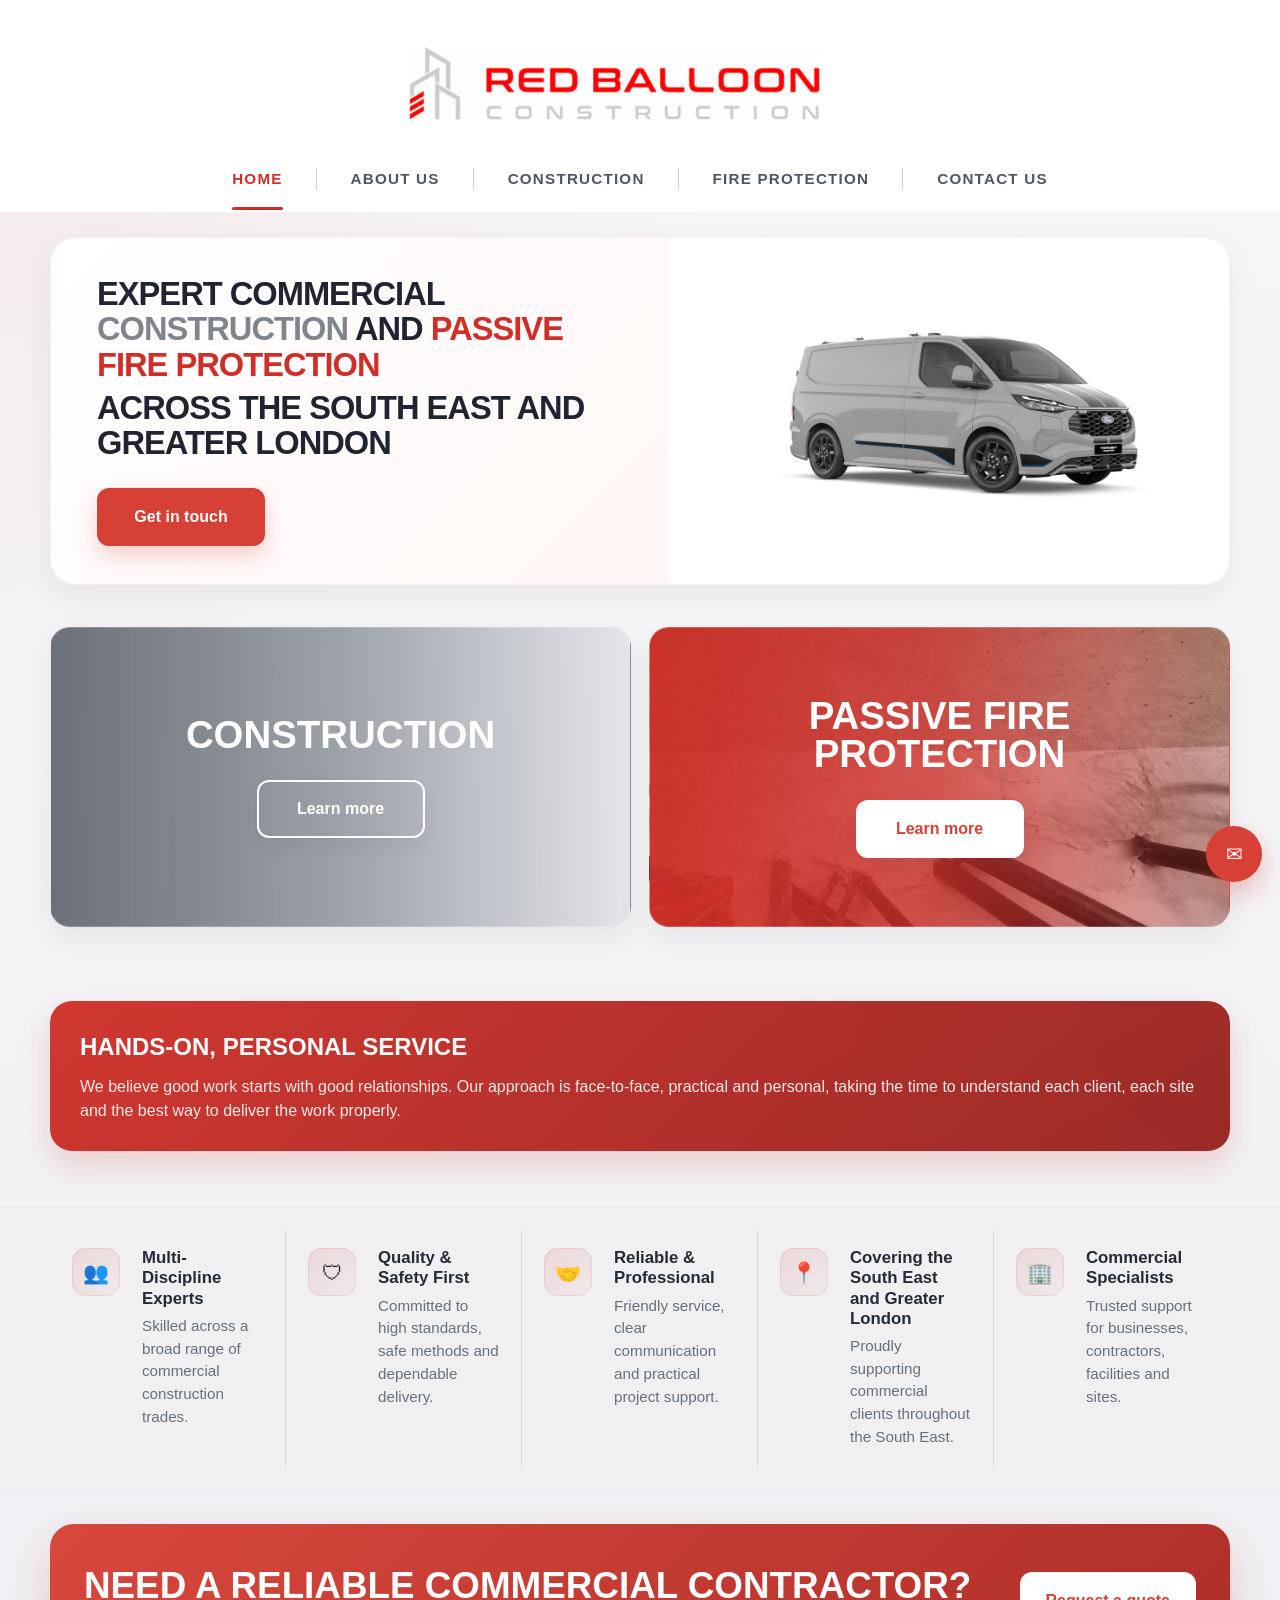
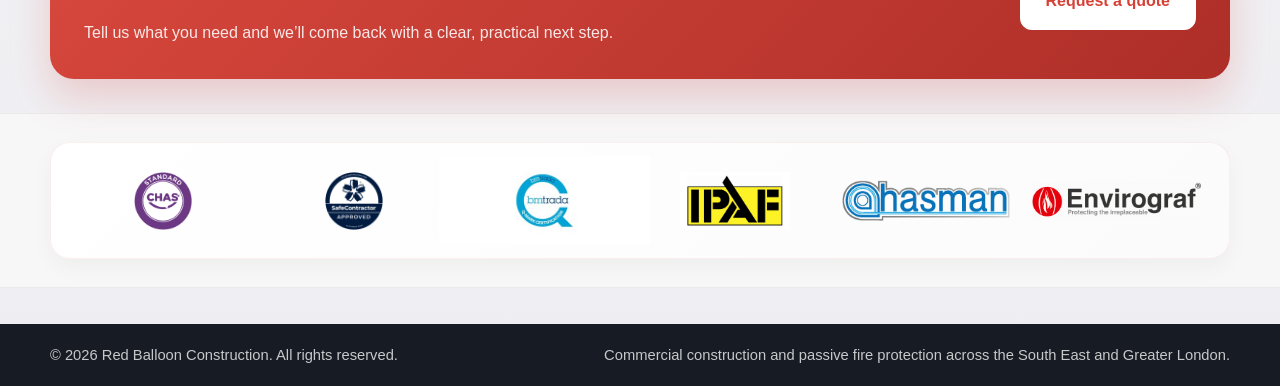
==== index.html @ 3677f46e "Add comment to force favicon update Added comment for forcing favicon update." ====
<!DOCTYPE html><html lang="en"><head><meta charset="UTF-8"><meta name="viewport" content="width=device-width, initial-scale=1.0"><title>Red Balloon Construction & Passive Fire Protection</title><link rel="stylesheet" href="styles.css">  <meta name="description" content="Red Balloon Construction provides commercial construction, maintenance, fire stopping and passive fire protection services across the South East and Greater London.">
  <meta name="keywords" content="construction Kent, passive fire protection London, fire stopping Kent, commercial maintenance, building contractor Kent">

  <meta property="og:title" content="Red Balloon Construction & Passive Fire Protection">
  <meta property="og:description" content="Red Balloon Construction provides commercial construction, maintenance, fire stopping and passive fire protection services across the South East and Greater London.">
  <meta property="og:type" content="website">
  <link rel="icon" type="image/png" href="images/favicon.png">
  <link rel="shortcut icon" href="favicon.ico">
</head><body>
<header class="site-header"><div class="container header-wrap"><a href="index.html" class="brand"><img src="images/Headed Logo.png" alt="Red Balloon Construction logo"></a><button class="mobile-menu-toggle" type="button" aria-label="Toggle menu">Menu ☰</button><nav class="nav"><a href="index.html" class="active">Home</a><a href="about.html" class="">About Us</a><a href="construction.html" class="">Construction</a><a href="fire-protection.html" class="">Fire Protection</a><a href="contact.html" class="">Contact Us</a></nav></div></header>

<main>
<section class="page-hero"><div class="container"><div class="hero-banner"><div class="hero-copy"><h1>
<span class="hero-black">Expert commercial</span>
<span class="hero-grey">construction</span> <span class="hero-black">and</span>
<span class="hero-red">passive fire protection</span>
<span class="accent">across the South East and Greater London</span>
</h1><div class="hero-actions"><a class="btn btn-primary" href="contact.html">Get in touch</a></div></div><div class="hero-image"></div></div></div></section>
<section class="section"><div class="container"><div class="panel-row"><article class="tile construction"><div class="tile-content"><h2>Construction</h2><p>Commercial building, refurbishment, maintenance and finishing trades.</p><a class="btn btn-secondary" href="construction.html">Learn more</a></div></article><article class="tile fire"><div class="tile-content"><h2>Passive Fire Protection</h2><p>Fire stopping, fire damper works, repairs and compliance-led services.</p><a class="btn btn-secondary" href="fire-protection.html">Learn more</a></div></article></div></div></section>

<section class="section" style="padding-top:0;">
  <div class="container">
    <div class="personal-card reveal">
      <h2>Hands-on, personal service</h2>
      <p>We believe good work starts with good relationships. Our approach is face-to-face, practical and personal, taking the time to understand each client, each site and the best way to deliver the work properly.</p>
    </div>
  </div>
</section>

<section class="values-strip"><div class="container"><div class="values-grid">
<div class="value-item"><div class="value-icon">👥</div><div><h3>Multi-Discipline Experts</h3><p>Skilled across a broad range of commercial construction trades.</p></div></div>
<div class="value-item"><div class="value-icon">🛡</div><div><h3>Quality &amp; Safety First</h3><p>Committed to high standards, safe methods and dependable delivery.</p></div></div>
<div class="value-item"><div class="value-icon">🤝</div><div><h3>Reliable &amp; Professional</h3><p>Friendly service, clear communication and practical project support.</p></div></div>
<div class="value-item"><div class="value-icon">📍</div><div><h3>Covering the South East and Greater London</h3><p>Proudly supporting commercial clients throughout the South East.</p></div></div>
<div class="value-item"><div class="value-icon">🏢</div><div><h3>Commercial Specialists</h3><p>Trusted support for businesses, contractors, facilities and sites.</p></div></div>
</div></div></section>
<section class="cta-strip">
  <div class="container">
    <div class="cta-card reveal">
      <div>
        <h2>Need a reliable commercial contractor?</h2>
        <p>Tell us what you need and we’ll come back with a clear, practical next step.</p>
      </div>
      <a class="btn" href="contact.html">Request a quote</a>
    </div>
  </div>
</section>

<section class="logo-section"><div class="container"><div class="logo-band">
<img src="images/CHAS.webp" alt="CHAS accreditation logo">
<img src="images/Safe contractor.webp" alt="SafeContractor logo">
<img class="bm-logo" src="images/BM trada.jpg" alt="BM Trada logo">
<img src="images/IPAF-logo-1.jpg" alt="IPAF logo">
<img src="images/hasman-equipment.webp" alt="Hasman logo">
<img src="images/Envirograf_Logo.jpg.png" alt="Envirograf logo">
</div></div></section></main>
<footer class="site-footer"><div class="container footer-wrap"><div>© 2026 Red Balloon Construction. All rights reserved.</div><div>Commercial construction and passive fire protection across the South East and Greater London.</div></div></footer>

<div class="quick-links" aria-label="Quick contact links">
  <a href="contact.html" title="Request a quote">✉</a>
  
</div>

<script>
  const revealItems = document.querySelectorAll('.reveal, .tile, .value-item, .service-box, .about-card, .contact-card, .logo-band');
  const observer = new IntersectionObserver((entries) => {
    entries.forEach(entry => {
      if (entry.isIntersecting) entry.target.classList.add('is-visible');
    });
  }, { threshold: 0.12 });
  revealItems.forEach(item => {
    item.classList.add('reveal');
    observer.observe(item);
  });

  document.querySelectorAll('.faq-question').forEach(button => {
    button.addEventListener('click', () => {
      const item = button.closest('.faq-item');
      const answer = item.querySelector('.faq-answer');
      const isOpen = item.classList.contains('open');

      document.querySelectorAll('.faq-item.open').forEach(openItem => {
        openItem.classList.remove('open');
        openItem.querySelector('.faq-answer').style.maxHeight = null;
      });

      if (!isOpen) {
        item.classList.add('open');
        answer.style.maxHeight = answer.scrollHeight + 'px';
      }
    });
  });
</script>


<script>
document.querySelectorAll('.mobile-menu-toggle').forEach(button=>{button.addEventListener('click',()=>{button.parentElement.querySelector('.nav').classList.toggle('open')})});
document.querySelectorAll('.flip-card').forEach(card=>{card.setAttribute('tabindex','0');card.addEventListener('click',()=>card.classList.toggle('flipped'));card.addEventListener('keypress',e=>{if(e.key==='Enter'||e.key===' ')card.classList.toggle('flipped')})});
</script>

    <!-- Version 17 redeploy trigger -->
  <!-- Version 17 favicon update trigger -->
</body></html>
<!-- force deploy favicon update -->
---- styles.css ----
:root{--red:#d64035;--dark:#1f2430;--muted:#66707c;--bg:#f3f3f5;--line:#e5e7eb;--shadow:0 10px 28px rgba(0,0,0,.06);--max:1180px}
*{box-sizing:border-box}body{margin:0;font-family:Arial,Helvetica,sans-serif;color:var(--dark);background:var(--bg);line-height:1.5}img{max-width:100%;display:block}a{text-decoration:none;color:inherit}.container{width:min(var(--max),calc(100% - 28px));margin:auto}
.site-header{background:rgba(255,255,255,.96);border-bottom:1px solid rgba(0,0,0,.05);position:sticky;top:0;z-index:20}.header-wrap{min-height:108px;display:flex;align-items:center;justify-content:space-between;gap:20px}.brand img{width:360px}.nav{display:flex;gap:28px;flex-wrap:wrap;color:#525866;font-size:.98rem}.nav a{padding:8px 0;position:relative}.nav a:hover,.nav a.active{color:var(--red)}.nav a.active:after{content:"";position:absolute;left:0;right:0;bottom:-10px;height:3px;border-radius:999px;background:var(--red)}
.page-hero{padding:34px 0 18px}.hero-banner{display:grid;grid-template-columns:1.05fr .95fr;background:#fff;border-radius:26px;overflow:hidden;box-shadow:var(--shadow)}.hero-copy{padding:56px 54px;display:flex;flex-direction:column;justify-content:center}.eyebrow{display:inline-block;color:var(--red);font-size:.8rem;letter-spacing:.14em;text-transform:uppercase;font-weight:700;margin-bottom:14px}.hero-copy h1{margin:0;font-size:clamp(2rem,4.6vw,3.9rem);line-height:.98;letter-spacing:-.03em;text-transform:uppercase}.hero-copy h1 .accent{display:block;color:var(--red);margin-top:8px}.hero-copy p{margin:22px 0 0;color:#3f4754;font-size:1.08rem;max-width:620px}.hero-actions{display:flex;gap:14px;flex-wrap:wrap;margin-top:28px}.btn{display:inline-flex;align-items:center;justify-content:center;min-width:168px;padding:15px 24px;border-radius:12px;font-weight:700;border:2px solid var(--red);transition:.2s}.btn:hover{transform:translateY(-1px)}.btn-primary{background:var(--red);color:#fff}.btn-secondary{background:#fff;color:var(--red)}
.hero-image{min-height:430px;background:linear-gradient(90deg,rgba(255,255,255,.08),rgba(255,255,255,0)),url('images/van.png') center/cover}
.section{padding:24px 0 56px}.panel-row{display:grid;grid-template-columns:1fr 1fr;gap:18px}.tile{position:relative;min-height:300px;border-radius:20px;overflow:hidden;box-shadow:var(--shadow);display:flex;align-items:center;padding:34px 32px;color:#fff}.tile-content{position:relative;z-index:1;max-width:330px}.tile h2{margin:0 0 10px;font-size:clamp(1.6rem,2.2vw,2.25rem);line-height:1;text-transform:uppercase}.tile p{margin:0 0 18px}.tile.construction{background:linear-gradient(90deg,rgba(25,29,36,.78),rgba(25,29,36,.48),rgba(25,29,36,.12)),url('images/Paint decorating.png') center/cover}.tile.construction .btn-secondary{border-color:#fff;color:#fff;background:transparent}.tile.fire{background:linear-gradient(90deg,rgba(214,64,53,.92),rgba(214,64,53,.74),rgba(214,64,53,.16)),url('images/Cable FS 1.png') center/cover}.tile.fire .btn-secondary{border-color:#fff;color:var(--red)}
.values-strip{background:#f0f0f3;border-top:1px solid rgba(0,0,0,.04);border-bottom:1px solid rgba(0,0,0,.04);padding:22px 0}.values-grid{display:grid;grid-template-columns:repeat(5,1fr)}.value-item{display:grid;grid-template-columns:54px 1fr;gap:16px;padding:18px 22px;border-right:1px solid #d7d8de}.value-item:last-child{border-right:0}.value-icon{width:48px;height:48px;border-radius:14px;background:rgba(214,64,53,.08);display:grid;place-items:center;font-size:1.3rem}.value-item h3{margin:0 0 6px;font-size:1.05rem;line-height:1.2}.value-item p{margin:0;color:var(--muted);font-size:.95rem}
.logo-section{background:#f7f7f8;border-top:1px solid rgba(0,0,0,.05);border-bottom:1px solid rgba(0,0,0,.05);padding:28px 0}.logo-band{background:#fff;border-radius:20px;box-shadow:0 8px 22px rgba(0,0,0,.04);padding:22px 28px;display:grid;grid-template-columns:repeat(6,1fr);gap:22px;align-items:center}.logo-band img{max-height:58px;width:100%;object-fit:contain}.logo-band img.bm-logo{max-height:76px;transform:scale(1.25)}
.page-intro{text-align:center;padding:30px 0 20px}.page-intro h1{margin:0 0 10px;font-size:clamp(1.9rem,3vw,2.8rem);text-transform:uppercase}.page-intro p{margin:auto;max-width:900px;color:var(--muted)}
.about-section{padding:56px 0}.section-heading{text-align:center;margin-bottom:26px}.section-heading h1,.section-heading h2{margin:0 0 10px;font-size:clamp(1.8rem,3vw,2.6rem);text-transform:uppercase}.section-heading p{margin:auto;max-width:820px;color:var(--muted)}.about-grid{display:grid;grid-template-columns:1fr 1fr;gap:24px}.about-card{background:#fff;border-radius:22px;box-shadow:var(--shadow);padding:30px}.about-card p{margin:0 0 18px;color:#47505c;font-size:1.02rem}.cert-grid{display:grid;grid-template-columns:repeat(2,1fr);gap:14px}.cert-note{background:#f4f4f7;border:1px solid var(--line);border-left:4px solid var(--red);border-radius:14px;padding:14px 16px}.cert-note strong{display:block;margin-bottom:4px}
.two-col{display:grid;grid-template-columns:.78fr 1.22fr;gap:18px;align-items:start}.gallery-card,.content-card,.contact-card{background:#fff;border-radius:20px;box-shadow:var(--shadow);overflow:hidden}.gallery-main img{width:100%;height:330px;object-fit:cover}.thumb-grid{display:grid;grid-template-columns:1fr 1fr;gap:4px;padding:4px}.thumb-grid img{width:100%;height:150px;object-fit:cover}.service-grid{display:grid;grid-template-columns:1fr 1fr;gap:14px}.service-box{border-radius:16px;padding:18px;min-height:178px;color:#fff;overflow:hidden}.service-box.dark{background:linear-gradient(90deg,rgba(27,32,40,.90),rgba(27,32,40,.64),rgba(27,32,40,.22)),var(--box-image,url('images/Paint decorating.png')) center/cover}.service-box.red{background:linear-gradient(90deg,rgba(214,64,53,.92),rgba(214,64,53,.76),rgba(214,64,53,.24)),var(--box-image,url('images/Cable FS 1.png')) center/cover}.service-box h3{margin:0 0 10px;font-size:1.08rem;text-transform:uppercase}.service-box ul{margin:0;padding-left:18px;color:rgba(255,255,255,.96);font-size:.95rem}.service-box li{margin-bottom:6px}.bottom-note{text-align:center;color:var(--muted);margin-top:22px}
.contact-layout{display:grid;grid-template-columns:.9fr 1.1fr;gap:18px}.contact-card{padding:28px}.contact-card h2{text-transform:uppercase;margin-top:0}.contact-info{display:grid;gap:12px;margin-top:18px}.info{border:1px solid var(--line);background:#f7f7f9;border-radius:14px;padding:14px 16px}.info strong{display:block;font-size:.82rem;letter-spacing:.08em;text-transform:uppercase;color:var(--muted);margin-bottom:5px}form{display:grid;gap:14px}.field-row{display:grid;grid-template-columns:1fr 1fr;gap:14px}label{display:block;margin-bottom:7px;font-weight:600}input,textarea{width:100%;border:1px solid #d8dbe2;border-radius:12px;padding:14px;font:inherit}textarea{min-height:170px;resize:vertical}.site-footer{background:#171b23;color:rgba(255,255,255,.76);padding:20px 0;margin-top:36px;font-size:.92rem}.footer-wrap{display:flex;justify-content:space-between;gap:12px;flex-wrap:wrap}
@media(max-width:980px){.hero-banner,.panel-row,.about-grid,.two-col,.contact-layout,.field-row{grid-template-columns:1fr}.logo-band,.values-grid,.cert-grid{grid-template-columns:repeat(2,1fr)}.service-grid{grid-template-columns:1fr}.value-item{border-right:0;border-bottom:1px solid #d7d8de}}@media(max-width:760px){.header-wrap{flex-direction:column;align-items:flex-start}.brand img{width:300px}.nav{gap:16px}.hero-copy{padding:34px 26px}.logo-band,.values-grid,.cert-grid{grid-template-columns:1fr}}


/* v7 visual polish */
body {
  background:
    radial-gradient(circle at top left, rgba(214,64,53,.08), transparent 32%),
    linear-gradient(180deg, #f7f7f9 0%, #eeeeF2 100%);
}

.hero-banner,
.about-card,
.contact-card,
.gallery-card,
.content-card {
  border: 1px solid rgba(214,64,53,.08);
}

.hero-copy h1 {
  font-size: clamp(1.75rem, 3.6vw, 3.2rem) !important;
  line-height: 1.04 !important;
}

.hero-copy {
  background: linear-gradient(135deg, rgba(255,255,255,1), rgba(255,246,245,.92));
}

.btn-primary {
  box-shadow: 0 10px 22px rgba(214,64,53,.24);
}

.btn-secondary {
  box-shadow: 0 8px 18px rgba(31,36,48,.06);
}

.tile {
  border: 1px solid rgba(255,255,255,.20);
}

.tile.construction {
  background:
    linear-gradient(90deg, rgba(18,22,30,.88), rgba(31,36,48,.58), rgba(31,36,48,.16)),
    url('images/Paint decorating.png') center/cover !important;
}

.tile.fire {
  background:
    linear-gradient(90deg, rgba(214,64,53,.96), rgba(214,64,53,.78), rgba(214,64,53,.18)),
    url('images/Cable FS 1.png') center/cover !important;
}

.value-icon {
  background: linear-gradient(135deg, rgba(214,64,53,.14), rgba(214,64,53,.04));
  box-shadow: inset 0 0 0 1px rgba(214,64,53,.12);
}

.value-item h3 {
  color: #252b36;
}

.logo-band {
  border: 1px solid rgba(214,64,53,.08);
  background: linear-gradient(135deg, #ffffff, #fbfbfc);
}

.service-box.dark {
  background:
    linear-gradient(90deg, rgba(17,21,28,.92), rgba(31,36,48,.68), rgba(31,36,48,.25)),
    var(--box-image, url('images/Paint decorating.png')) center/cover !important;
}

.service-box.red {
  background:
    linear-gradient(90deg, rgba(214,64,53,.96), rgba(214,64,53,.78), rgba(214,64,53,.26)),
    var(--box-image, url('images/Cable FS 1.png')) center/cover !important;
}

.cert-note,
.expect-item,
.info {
  background: linear-gradient(135deg, #ffffff, #f6f6f8);
}

input:focus,
textarea:focus {
  outline: none;
  border-color: var(--red);
  box-shadow: 0 0 0 4px rgba(214,64,53,.12);
}

@media (max-width: 760px) {
  .hero-copy h1 {
    font-size: clamp(1.65rem, 9vw, 2.35rem) !important;
  }
}


/* v8 SEO/lead-generation polish + subtle motion */
:root {
  --gold: #f3b33d;
}

.hero-copy .lead-tags {
  display: flex;
  flex-wrap: wrap;
  gap: 10px;
  margin-top: 20px;
}

.lead-tag {
  display: inline-flex;
  align-items: center;
  gap: 7px;
  padding: 9px 12px;
  border-radius: 999px;
  background: rgba(214,64,53,.08);
  color: #29303b;
  font-size: .92rem;
  font-weight: 700;
  border: 1px solid rgba(214,64,53,.12);
}

.cta-strip {
  padding: 34px 0;
}

.cta-card {
  background:
    linear-gradient(135deg, rgba(214,64,53,.96), rgba(170,38,31,.96)),
    radial-gradient(circle at top right, rgba(255,255,255,.25), transparent 38%);
  border-radius: 24px;
  box-shadow: 0 18px 40px rgba(214,64,53,.22);
  color: white;
  padding: 34px;
  display: grid;
  grid-template-columns: 1fr auto;
  gap: 22px;
  align-items: center;
}

.cta-card h2 {
  margin: 0 0 8px;
  text-transform: uppercase;
  font-size: clamp(1.5rem, 3vw, 2.3rem);
}

.cta-card p {
  margin: 0;
  color: rgba(255,255,255,.88);
}

.cta-card .btn {
  border-color: white;
  color: var(--red);
  background: white;
}

.reveal {
  opacity: 0;
  transform: translateY(18px);
  transition: opacity .7s ease, transform .7s ease;
}

.reveal.is-visible {
  opacity: 1;
  transform: translateY(0);
}

.tile,
.service-box,
.value-item,
.logo-band,
.about-card,
.contact-card {
  transition: transform .25s ease, box-shadow .25s ease;
}

.tile:hover,
.service-box:hover,
.value-item:hover,
.about-card:hover,
.contact-card:hover {
  transform: translateY(-4px);
  box-shadow: 0 16px 34px rgba(0,0,0,.10);
}

.faq-section {
  padding: 20px 0 56px;
}

.faq-grid {
  display: grid;
  gap: 12px;
  max-width: 980px;
  margin: 0 auto;
}

.faq-item {
  background: white;
  border-radius: 16px;
  box-shadow: 0 8px 22px rgba(0,0,0,.04);
  border: 1px solid rgba(214,64,53,.08);
  overflow: hidden;
}

.faq-question {
  width: 100%;
  border: 0;
  background: white;
  padding: 18px 20px;
  font: inherit;
  font-weight: 800;
  text-align: left;
  cursor: pointer;
  display: flex;
  justify-content: space-between;
  gap: 16px;
  align-items: center;
  color: #252b36;
}

.faq-question span {
  color: var(--red);
  font-size: 1.4rem;
  transition: transform .2s ease;
}

.faq-item.open .faq-question span {
  transform: rotate(45deg);
}

.faq-answer {
  max-height: 0;
  overflow: hidden;
  transition: max-height .28s ease;
}

.faq-answer p {
  margin: 0;
  padding: 0 20px 18px;
  color: var(--muted);
}

.quick-links {
  position: fixed;
  right: 18px;
  bottom: 18px;
  z-index: 30;
  display: grid;
  gap: 10px;
}

.quick-links a {
  width: 52px;
  height: 52px;
  border-radius: 999px;
  display: grid;
  place-items: center;
  background: var(--red);
  color: white;
  box-shadow: 0 12px 26px rgba(214,64,53,.30);
  font-size: 1.25rem;
  transition: transform .2s ease, background .2s ease;
}

.quick-links a:hover {
  transform: translateY(-3px) scale(1.04);
  background: #b63127;
}

@media (max-width: 760px) {
  .cta-card {
    grid-template-columns: 1fr;
  }

  .quick-links {
    right: 12px;
    bottom: 12px;
  }
}


/* v9 About page refinements */
.about-plus-grid {
  display: grid;
  grid-template-columns: 1.05fr .95fr;
  gap: 24px;
  align-items: stretch;
  margin-top: 24px;
}

.expect-list {
  display: grid;
  gap: 14px;
}

.expect-item {
  position: relative;
  overflow: hidden;
  transform: translateZ(0);
}

.expect-item::before {
  content: "";
  position: absolute;
  inset: 0;
  background: linear-gradient(90deg, rgba(214,64,53,.10), transparent 55%);
  opacity: 0;
  transition: opacity .25s ease;
}

.expect-item:hover::before {
  opacity: 1;
}

.expect-item:hover {
  transform: translateY(-3px) scale(1.01);
  box-shadow: 0 12px 24px rgba(31,36,48,.08);
}

.faq-mini-grid {
  display: grid;
  gap: 12px;
  margin-top: 18px;
}

.map-card {
  background: white;
  border-radius: 22px;
  box-shadow: var(--shadow);
  border: 1px solid rgba(214,64,53,.08);
  overflow: hidden;
  padding: 22px;
}

.map-card h2 {
  margin: 0 0 10px;
  text-transform: uppercase;
}

.map-card p {
  margin: 0 0 18px;
  color: var(--muted);
}

.map-card img {
  width: 100%;
  border-radius: 18px;
  box-shadow: inset 0 0 0 1px rgba(0,0,0,.04);
}

@media (max-width: 980px) {
  .about-plus-grid {
    grid-template-columns: 1fr;
  }
}


/* v10 brand colour refinement */
:root {
  --logo-grey: #7f858d;
  --logo-grey-dark: #5f656d;
  --logo-grey-soft: #aeb3ba;
  --logo-red: #cf2f28;
}

.brand img {
  width: 410px !important;
}

.header-wrap {
  min-height: 118px !important;
}

.nav {
  font-size: 1.05rem !important;
  font-weight: 800;
  letter-spacing: .02em;
  text-transform: uppercase;
}

.nav a {
  padding: 10px 0;
}

.nav a:hover,
.nav a.active {
  color: var(--logo-red);
}

.nav a.active::after {
  height: 4px;
  bottom: -12px;
  background: var(--logo-red);
}

.tile.construction {
  background:
    linear-gradient(90deg, rgba(95,101,109,.92), rgba(127,133,141,.74), rgba(174,179,186,.22)),
    url('images/Paint decorating.png') center/cover !important;
}

.tile.fire {
  background:
    linear-gradient(90deg, rgba(207,47,40,.95), rgba(207,47,40,.78), rgba(207,47,40,.20)),
    url('images/Cable FS 1.png') center/cover !important;
}

.service-box.dark {
  background:
    linear-gradient(90deg, rgba(95,101,109,.94), rgba(127,133,141,.76), rgba(174,179,186,.26)),
    var(--box-image, url('images/Paint decorating.png')) center/cover !important;
}

.service-box.red {
  background:
    linear-gradient(90deg, rgba(207,47,40,.96), rgba(207,47,40,.78), rgba(207,47,40,.26)),
    var(--box-image, url('images/Cable FS 1.png')) center/cover !important;
}

.personal-card {
  margin-top: 18px;
  background:
    linear-gradient(135deg, rgba(207,47,40,.96), rgba(150,34,30,.96)),
    radial-gradient(circle at top right, rgba(255,255,255,.22), transparent 40%);
  color: white;
  border-radius: 22px;
  box-shadow: 0 14px 30px rgba(207,47,40,.18);
  padding: 28px 30px;
}

.personal-card h2 {
  margin: 0 0 10px;
  text-transform: uppercase;
}

.personal-card p {
  margin: 0;
  color: rgba(255,255,255,.9);
}

@media (max-width: 760px) {
  .brand img {
    width: 340px !important;
  }

  .nav {
    font-size: .95rem !important;
  }
}

.expect-grid{display:grid;gap:14px;margin-top:16px}
.expect-card{background:linear-gradient(135deg,#ffffff,#f5f5f7);border:1px solid rgba(0,0,0,0.05);border-left:4px solid var(--logo-red);border-radius:14px;padding:16px 18px;transition:all .25s ease}
.expect-card h3{margin:0 0 6px;font-size:.95rem;text-transform:uppercase;letter-spacing:.05em;color:#2a2f38}
.expect-card p{margin:0;font-size:.95rem;color:var(--muted)}
.expect-card:hover{transform:translateY(-4px);box-shadow:0 12px 24px rgba(0,0,0,.08);border-left:4px solid var(--logo-grey)}


/* v12 header/contact refinements */
.brand img{width:330px!important}
.header-wrap{min-height:92px!important;gap:26px}
.nav{flex:1;justify-content:flex-end;gap:22px!important;font-size:.92rem!important;white-space:nowrap}
.nav a{font-size:.92rem!important;letter-spacing:.04em}
.quick-links{gap:0!important}
.quick-links a[title*="Email"]{display:none!important}
.quick-links a{width:56px!important;height:56px!important}
@media(max-width:1080px){
  .brand img{width:280px!important}
  .nav{gap:14px!important;font-size:.82rem!important}
  .nav a{font-size:.82rem!important}
}
@media(max-width:820px){
  .header-wrap{align-items:flex-start}
  .nav{width:100%;justify-content:flex-start;white-space:normal;gap:14px!important}
}

/* v13 */
.header-wrap{min-height:132px!important;flex-direction:column!important;justify-content:center!important;gap:10px!important;padding:14px 0 12px}
.brand img{width:390px!important;margin:0 auto}.nav{width:100%;justify-content:center!important;gap:34px!important;font-size:.94rem!important;white-space:nowrap}.nav a{font-size:.94rem!important}.mobile-menu-toggle{display:none;border:2px solid var(--logo-red,#cf2f28);background:#fff;color:var(--logo-red,#cf2f28);border-radius:12px;padding:10px 14px;font-weight:800;text-transform:uppercase;cursor:pointer}
.page-hero{padding-top:24px!important}.hero-copy{padding:38px 46px!important}.hero-copy h1{font-size:clamp(1.65rem,3.1vw,2.8rem)!important;line-height:1.04!important}.hero-image{min-height:340px!important;background-size:contain!important;background-repeat:no-repeat!important;background-color:#fff!important}
.flip-grid{display:grid;grid-template-columns:1fr 1fr;gap:14px}.flip-card{min-height:210px;perspective:1100px;cursor:pointer}.flip-inner{position:relative;width:100%;height:100%;min-height:210px;transform-style:preserve-3d;transition:transform .65s ease}.flip-card.flipped .flip-inner{transform:rotateY(180deg)}.flip-face{position:absolute;inset:0;backface-visibility:hidden;border-radius:16px;overflow:hidden}.flip-front,.flip-back{padding:18px;color:#fff;display:flex;flex-direction:column;justify-content:center}.flip-back{transform:rotateY(180deg)}.flip-front h3,.flip-back h3{margin:0 0 10px;text-transform:uppercase;font-size:1.08rem}.flip-front p{margin:0;color:rgba(255,255,255,.92);font-size:.95rem}.flip-front small{margin-top:14px;font-weight:800;color:#fff}.flip-back ul{margin:0;padding-left:18px;color:rgba(255,255,255,.96);font-size:.93rem}.flip-back li{margin-bottom:6px}.flip-dark{background:linear-gradient(90deg,rgba(95,101,109,.94),rgba(127,133,141,.76),rgba(174,179,186,.26)),var(--box-image,url('images/Paint decorating.png')) center/cover}.flip-red{background:linear-gradient(90deg,rgba(207,47,40,.96),rgba(207,47,40,.78),rgba(207,47,40,.26)),var(--box-image,url('images/Cable FS 1.png')) center/cover}
@media(max-width:980px){.flip-grid{grid-template-columns:1fr}}@media(max-width:820px){.header-wrap{align-items:center!important}.brand img{width:310px!important}.mobile-menu-toggle{display:inline-flex;align-items:center;gap:8px}.nav{display:none;width:100%;flex-direction:column;align-items:center;gap:10px!important;padding:12px 0 4px;white-space:normal}.nav.open{display:flex}.nav a.active::after{bottom:-4px}}


/* v14 final polish */
.brand img{width:470px!important}
.header-wrap{min-height:150px!important}
.hero-copy h1{font-size:clamp(1.45rem,2.55vw,2.35rem)!important;line-height:1.08!important}
.hero-copy h1 .hero-grey{color:var(--logo-grey,#7f858d)}
.hero-copy h1 .hero-red{color:var(--logo-red,#cf2f28)}
.hero-copy h1 .hero-black{color:var(--ink,#1f2430)}
.hero-copy h1 .accent{color:var(--ink,#1f2430)!important}
.hero-actions .btn-secondary[href*="share.google"]{display:none!important}
.tile{justify-content:center!important;text-align:center!important}
.tile-content{margin:0 auto;max-width:420px!important}
.tile-content p{display:none!important}
.tile h2{font-size:clamp(2rem,3vw,3rem)!important;margin-bottom:26px!important}
.tile .btn{margin:0 auto}
.tile.construction{background:linear-gradient(90deg,rgba(95,101,109,.92),rgba(127,133,141,.74),rgba(174,179,186,.22)),url('images/Carpentry 1.png') center/cover!important}
@media(max-width:760px){.brand img{width:360px!important}.header-wrap{min-height:130px!important}.hero-copy h1{font-size:clamp(1.35rem,7vw,2rem)!important}}


/* v16 Option C header style */
.header-wrap {
  min-height: 150px !important;
  flex-direction: column !important;
  justify-content: center !important;
  align-items: center !important;
  gap: 18px !important;
  padding: 18px 0 16px !important;
}

.brand img {
  width: 470px !important;
  margin: 0 auto !important;
}

.nav {
  width: 100% !important;
  justify-content: center !important;
  align-items: center !important;
  gap: 0 !important;
  white-space: nowrap !important;
  font-size: 0.95rem !important;
  font-weight: 700 !important;
  letter-spacing: 0.08em !important;
  text-transform: uppercase !important;
}

.nav a {
  position: relative;
  padding: 8px 34px !important;
  color: #4f5663 !important;
  font-size: 0.95rem !important;
  font-weight: 700 !important;
  letter-spacing: 0.08em !important;
  line-height: 1.2;
}

.nav a:not(:last-child)::before {
  content: "";
  position: absolute;
  right: 0;
  top: 50%;
  width: 1px;
  height: 22px;
  background: rgba(127, 133, 141, 0.38);
  transform: translateY(-50%);
}

.nav a:hover,
.nav a.active {
  color: var(--logo-red, #cf2f28) !important;
}

.nav a.active::after {
  content: "";
  position: absolute;
  left: 34px !important;
  right: 34px !important;
  bottom: -14px !important;
  height: 3px !important;
  border-radius: 999px;
  background: var(--logo-red, #cf2f28) !important;
}

.mobile-menu-toggle {
  margin-top: 4px;
}

@media (max-width: 1100px) {
  .nav a {
    padding: 8px 22px !important;
    font-size: 0.85rem !important;
  }

  .nav a.active::after {
    left: 22px !important;
    right: 22px !important;
  }
}

@media (max-width: 820px) {
  .header-wrap {
    min-height: 132px !important;
    gap: 10px !important;
  }

  .brand img {
    width: 350px !important;
  }

  .mobile-menu-toggle {
    display: inline-flex !important;
  }

  .nav {
    display: none !important;
    flex-direction: column !important;
    gap: 8px !important;
    white-space: normal !important;
  }

  .nav.open {
    display: flex !important;
  }

  .nav a {
    padding: 10px 16px !important;
  }

  .nav a:not(:last-child)::before {
    display: none !important;
  }

  .nav a.active::after {
    left: 16px !important;
    right: 16px !important;
    bottom: -3px !important;
  }
}
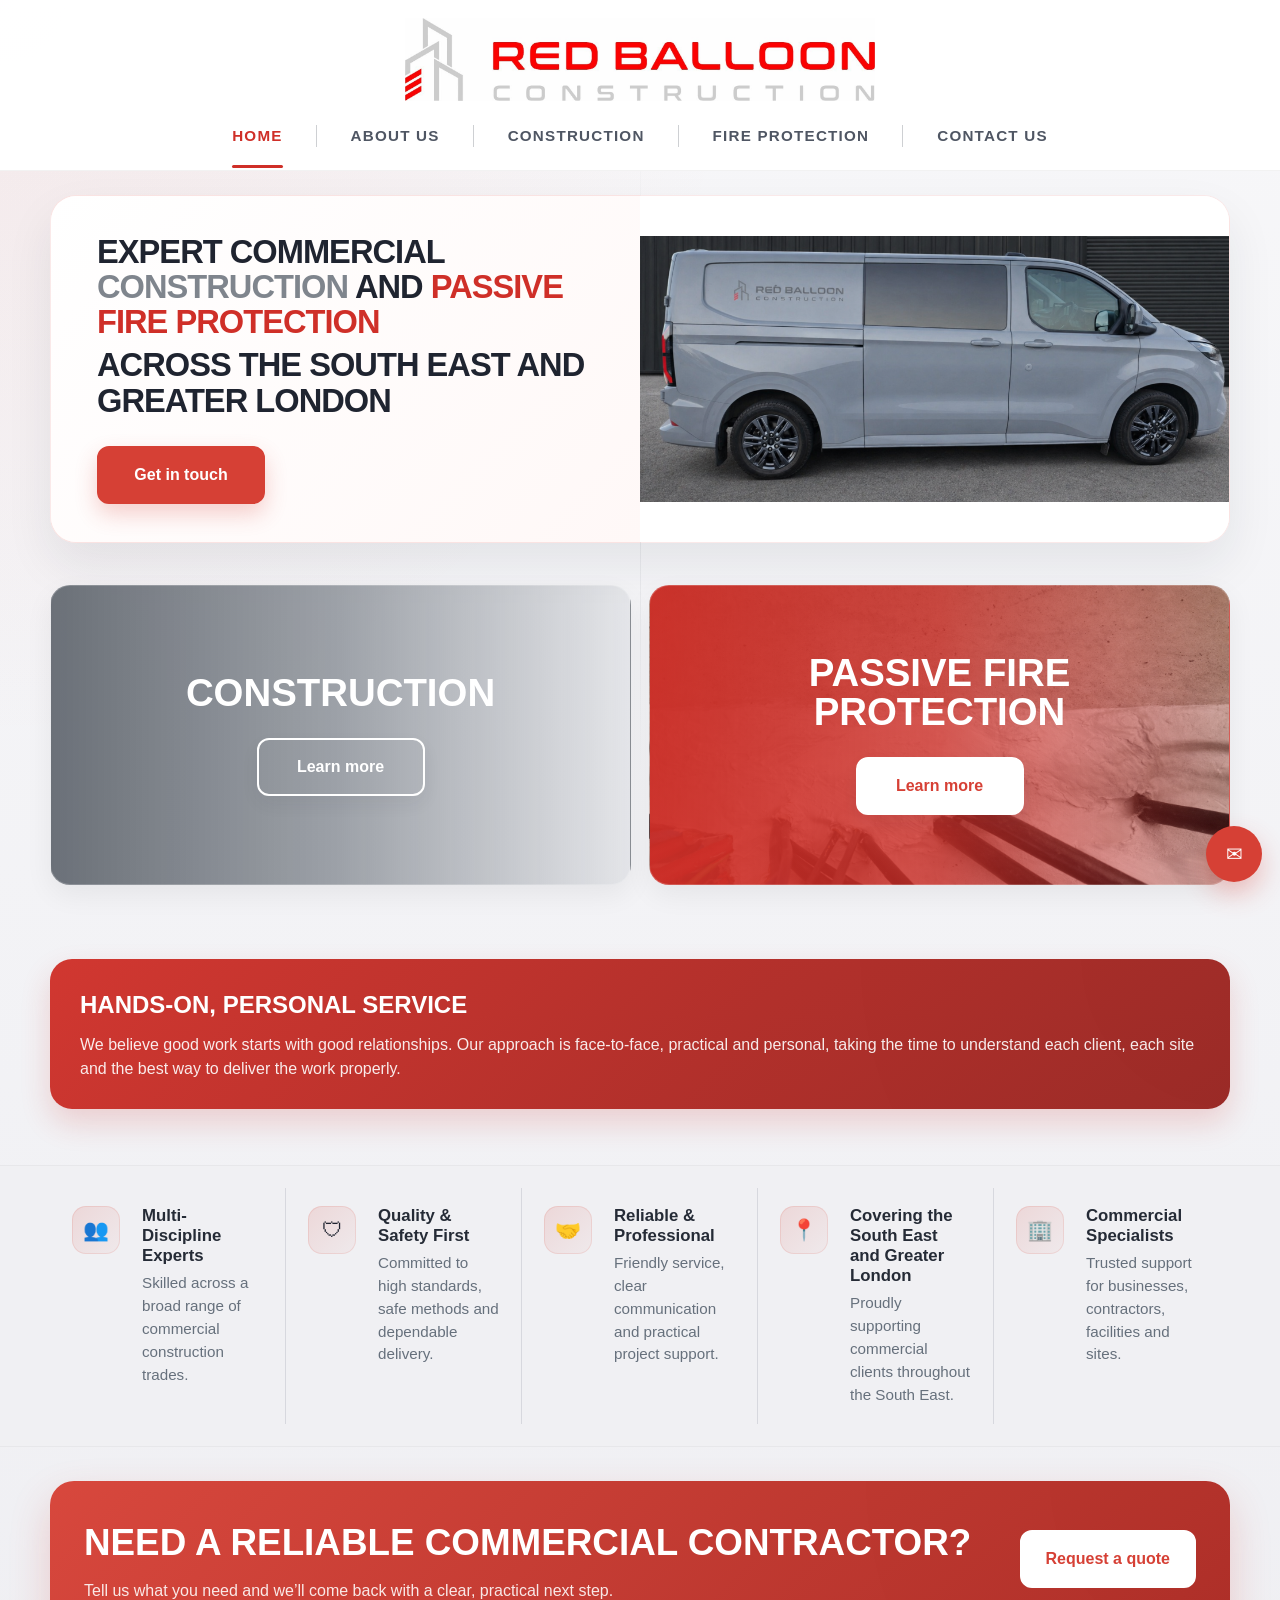
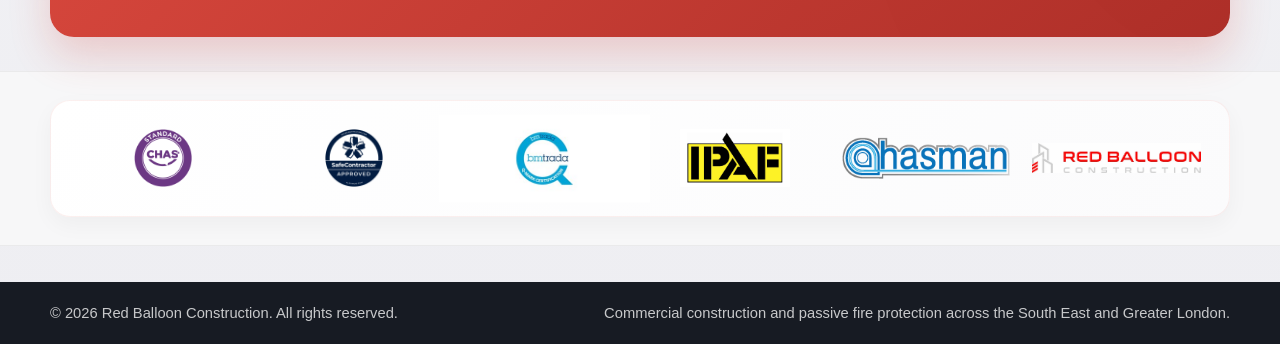
==== commit cca20997: "Add files via upload" ====
--- a/index.html
+++ b/index.html
@@ -4,6 +4,7 @@
   <meta property="og:title" content="Red Balloon Construction & Passive Fire Protection">
   <meta property="og:description" content="Red Balloon Construction provides commercial construction, maintenance, fire stopping and passive fire protection services across the South East and Greater London.">
   <meta property="og:type" content="website">
+
   <link rel="icon" type="image/png" href="images/favicon.png">
   <link rel="shortcut icon" href="favicon.ico">
 </head><body>
@@ -52,7 +53,7 @@
 <img class="bm-logo" src="images/BM trada.jpg" alt="BM Trada logo">
 <img src="images/IPAF-logo-1.jpg" alt="IPAF logo">
 <img src="images/hasman-equipment.webp" alt="Hasman logo">
-<img src="images/Envirograf_Logo.jpg.png" alt="Envirograf logo">
+<img src="images/Headed Logo.png" alt="Envirograf logo">
 </div></div></section></main>
 <footer class="site-footer"><div class="container footer-wrap"><div>© 2026 Red Balloon Construction. All rights reserved.</div><div>Commercial construction and passive fire protection across the South East and Greater London.</div></div></footer>
 
@@ -100,5 +101,5 @@
 
     <!-- Version 17 redeploy trigger -->
   <!-- Version 17 favicon update trigger -->
+  <!-- v27 update trigger -->
 </body></html>
-<!-- force deploy favicon update -->
--- a/styles.css
+++ b/styles.css
@@ -631,3 +631,120 @@
     bottom: -3px !important;
   }
 }
+
+
+/* v27 logo, van and hero alignment refinements */
+.header-balloons,
+.header-balloon,
+.hero-balloons,
+.hero-balloon {
+  display: none !important;
+  background-image: none !important;
+}
+
+.brand img {
+  width: 470px !important;
+  height: auto !important;
+  max-width: 92vw !important;
+  object-fit: contain !important;
+}
+
+.page-hero .container,
+.tiles-section .container {
+  max-width: 1320px !important;
+  margin-left: auto !important;
+  margin-right: auto !important;
+}
+
+.hero-banner {
+  display: grid !important;
+  grid-template-columns: 1fr 1fr !important;
+  width: 100% !important;
+  padding: 0 !important;
+  overflow: hidden !important;
+  background:
+    linear-gradient(
+      90deg,
+      #fff8f7 0%,
+      #fff8f7 50%,
+      #ffffff 50%,
+      #ffffff 100%
+    ) !important;
+  border: 1px solid rgba(207,47,40,.10) !important;
+  box-shadow: 0 22px 48px rgba(31,36,48,.08) !important;
+}
+
+.hero-banner::before {
+  display: none !important;
+  content: none !important;
+}
+
+.hero-banner::after {
+  content: "" !important;
+  display: block !important;
+  position: absolute !important;
+  top: 14% !important;
+  bottom: 14% !important;
+  left: 50% !important;
+  width: 1px !important;
+  background: linear-gradient(
+    to bottom,
+    transparent,
+    rgba(127,133,141,.18),
+    transparent
+  ) !important;
+  z-index: 1 !important;
+  pointer-events: none !important;
+}
+
+.hero-copy,
+.hero-image,
+.hero-actions,
+.hero-copy h1 {
+  position: relative !important;
+  z-index: 2 !important;
+}
+
+.hero-copy {
+  margin: 0 !important;
+  border-radius: 0 !important;
+  background: linear-gradient(135deg, #ffffff 0%, #fff8f7 100%) !important;
+}
+
+.hero-image {
+  margin: 0 !important;
+  border-radius: 0 !important;
+  background: #ffffff url('images/van.png') center/contain no-repeat !important;
+  overflow: hidden !important;
+}
+
+.tiles-grid {
+  display: grid !important;
+  grid-template-columns: 1fr 1fr !important;
+  gap: 28px !important;
+  max-width: 100% !important;
+}
+
+.flip-card-front[style*="cherry-picker-high-level"] {
+  background-position: center center !important;
+  background-size: cover !important;
+}
+
+@media (max-width: 760px) {
+  .hero-banner {
+    display: block !important;
+    background: #ffffff !important;
+  }
+
+  .hero-banner::after {
+    display: none !important;
+  }
+
+  .tiles-grid {
+    grid-template-columns: 1fr !important;
+  }
+
+  .brand img {
+    width: 360px !important;
+  }
+}
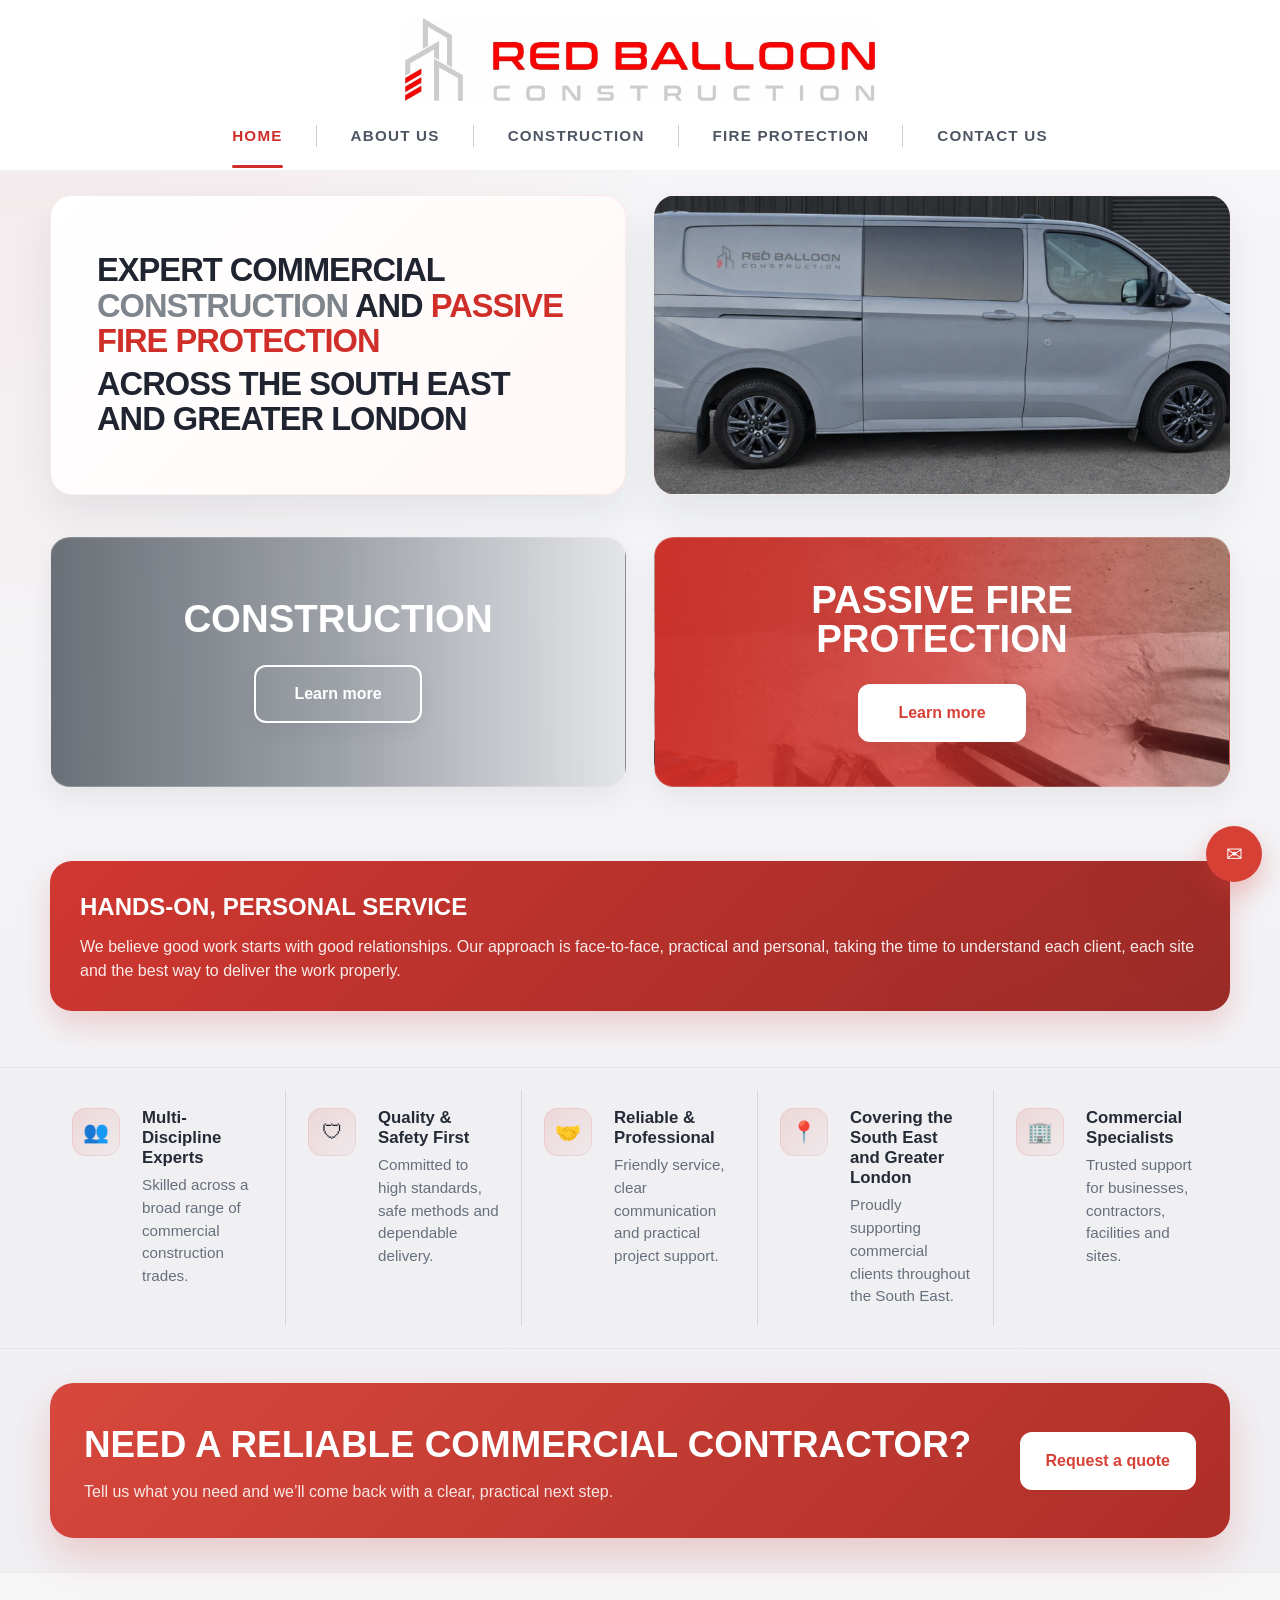
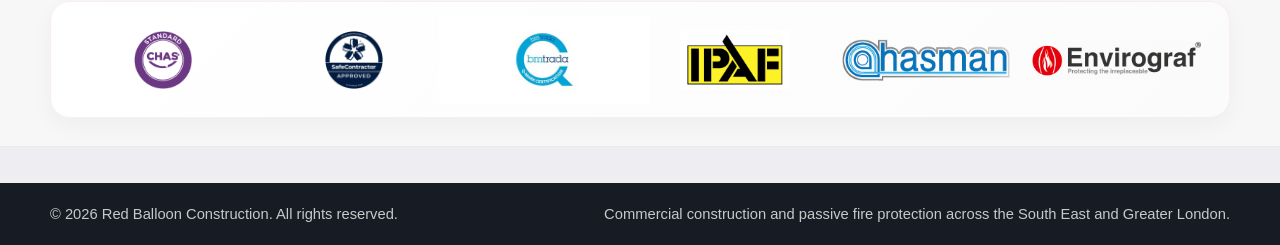
==== commit 14bf7c5b: "Add files via upload" ====
--- a/index.html
+++ b/index.html
@@ -53,7 +53,7 @@
 <img class="bm-logo" src="images/BM trada.jpg" alt="BM Trada logo">
 <img src="images/IPAF-logo-1.jpg" alt="IPAF logo">
 <img src="images/hasman-equipment.webp" alt="Hasman logo">
-<img src="images/Headed Logo.png" alt="Envirograf logo">
+<img src="images/Envirograf_Logo.jpg.png" alt="Envirograf logo">
 </div></div></section></main>
 <footer class="site-footer"><div class="container footer-wrap"><div>© 2026 Red Balloon Construction. All rights reserved.</div><div>Commercial construction and passive fire protection across the South East and Greater London.</div></div></footer>
 
@@ -101,5 +101,5 @@
 
     <!-- Version 17 redeploy trigger -->
   <!-- Version 17 favicon update trigger -->
-  <!-- v27 update trigger -->
+  <!-- v28 rebuilt full update trigger -->
 </body></html>
--- a/styles.css
+++ b/styles.css
@@ -633,11 +633,13 @@
 }
 
 
-/* v27 logo, van and hero alignment refinements */
+/* v28 rebuilt full clean update */
 .header-balloons,
 .header-balloon,
 .hero-balloons,
-.hero-balloon {
+.hero-balloon,
+.hero-flow,
+.hero-watermark {
   display: none !important;
   background-image: none !important;
 }
@@ -650,98 +652,96 @@
 }
 
 .page-hero .container,
-.tiles-section .container {
-  max-width: 1320px !important;
-  margin-left: auto !important;
-  margin-right: auto !important;
+.tiles-section .container,
+.section .container {
+  max-width: 1320px;
 }
 
 .hero-banner {
   display: grid !important;
   grid-template-columns: 1fr 1fr !important;
+  gap: 28px !important;
   width: 100% !important;
   padding: 0 !important;
-  overflow: hidden !important;
-  background:
-    linear-gradient(
-      90deg,
-      #fff8f7 0%,
-      #fff8f7 50%,
-      #ffffff 50%,
-      #ffffff 100%
-    ) !important;
-  border: 1px solid rgba(207,47,40,.10) !important;
-  box-shadow: 0 22px 48px rgba(31,36,48,.08) !important;
-}
-
-.hero-banner::before {
+  background: transparent !important;
+  border: 0 !important;
+  box-shadow: none !important;
+  overflow: visible !important;
+}
+
+.hero-banner::before,
+.hero-banner::after {
   display: none !important;
   content: none !important;
 }
 
-.hero-banner::after {
-  content: "" !important;
-  display: block !important;
-  position: absolute !important;
-  top: 14% !important;
-  bottom: 14% !important;
-  left: 50% !important;
-  width: 1px !important;
-  background: linear-gradient(
-    to bottom,
-    transparent,
-    rgba(127,133,141,.18),
-    transparent
-  ) !important;
-  z-index: 1 !important;
-  pointer-events: none !important;
-}
-
 .hero-copy,
-.hero-image,
-.hero-actions,
+.hero-image {
+  min-height: 300px !important;
+  border-radius: 22px !important;
+  overflow: hidden !important;
+  box-shadow: 0 18px 40px rgba(31,36,48,.08) !important;
+  border: 1px solid rgba(207,47,40,.08) !important;
+  margin: 0 !important;
+}
+
+.hero-copy {
+  padding: 42px 46px !important;
+  background: linear-gradient(135deg, #ffffff 0%, #fff8f7 100%) !important;
+}
+
+.hero-image {
+  padding: 0 !important;
+  background: #ffffff url('images/van.png') center center / cover no-repeat !important;
+}
+
+.hero-actions {
+  display: none !important;
+}
+
 .hero-copy h1 {
-  position: relative !important;
-  z-index: 2 !important;
-}
-
-.hero-copy {
-  margin: 0 !important;
-  border-radius: 0 !important;
-  background: linear-gradient(135deg, #ffffff 0%, #fff8f7 100%) !important;
-}
-
-.hero-image {
-  margin: 0 !important;
-  border-radius: 0 !important;
-  background: #ffffff url('images/van.png') center/contain no-repeat !important;
-  overflow: hidden !important;
-}
-
-.tiles-grid {
+  margin-bottom: 0 !important;
+}
+
+.tiles-grid,
+.panel-row {
   display: grid !important;
   grid-template-columns: 1fr 1fr !important;
   gap: 28px !important;
   max-width: 100% !important;
 }
 
+.tile {
+  min-height: 250px !important;
+}
+
+img[src*="cherry-picker-high-level"] {
+  object-fit: cover !important;
+  object-position: center center !important;
+}
+
+.service-box[style*="cherry-picker-high-level"],
+.flip-face[style*="cherry-picker-high-level"],
 .flip-card-front[style*="cherry-picker-high-level"] {
   background-position: center center !important;
   background-size: cover !important;
 }
 
 @media (max-width: 760px) {
-  .hero-banner {
-    display: block !important;
-    background: #ffffff !important;
-  }
-
-  .hero-banner::after {
-    display: none !important;
-  }
-
-  .tiles-grid {
+  .hero-banner,
+  .tiles-grid,
+  .panel-row {
     grid-template-columns: 1fr !important;
+    gap: 22px !important;
+  }
+
+  .hero-copy,
+  .hero-image {
+    min-height: 260px !important;
+  }
+
+  .hero-copy {
+    padding: 34px 28px !important;
   }
 
   .brand img {
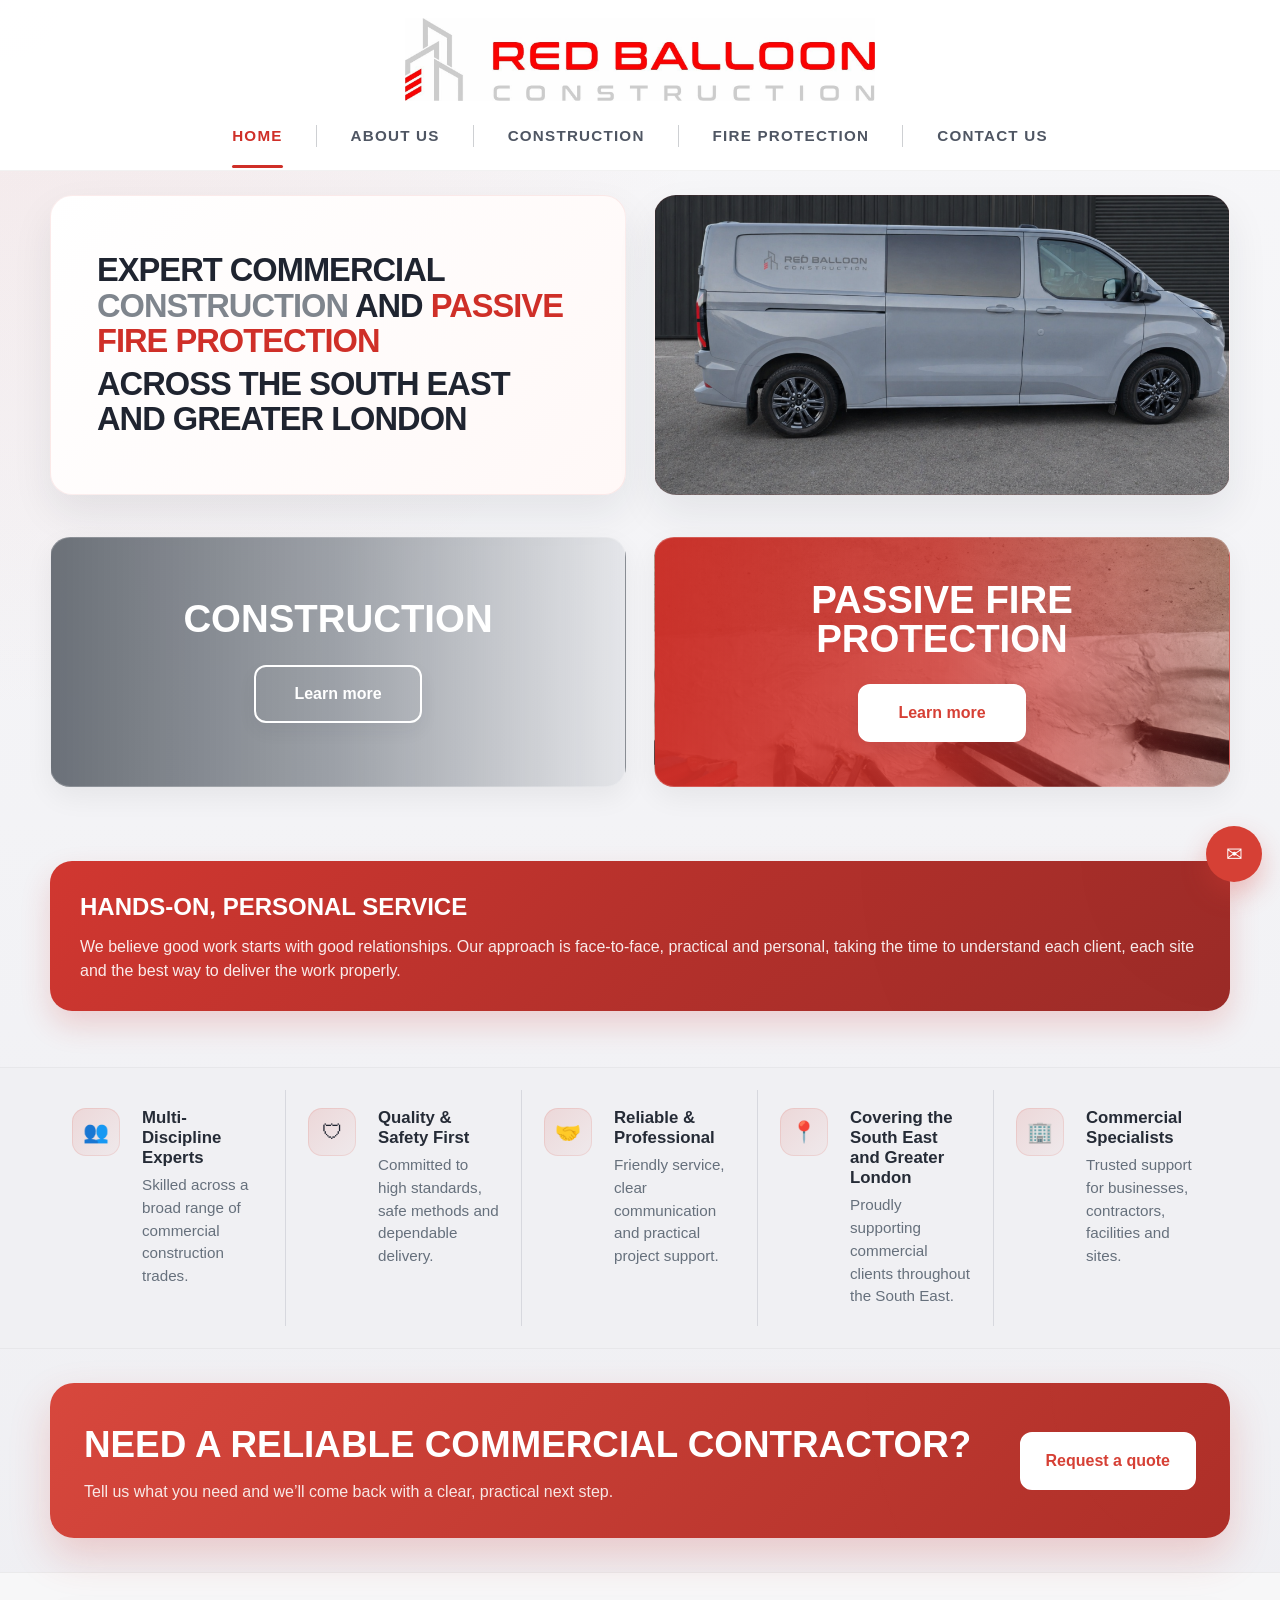
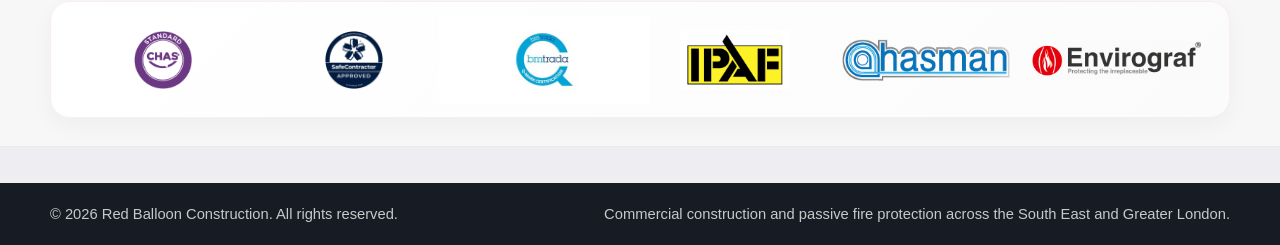
==== commit bc55a0b6: "Add files via upload" ====
--- a/index.html
+++ b/index.html
@@ -102,4 +102,5 @@
     <!-- Version 17 redeploy trigger -->
   <!-- Version 17 favicon update trigger -->
   <!-- v28 rebuilt full update trigger -->
+  <!-- v29 van fill update trigger -->
 </body></html>
--- a/styles.css
+++ b/styles.css
@@ -748,3 +748,36 @@
     width: 360px !important;
   }
 }
+
+
+/* v29 van hero fill correction */
+/* Force the right hero image panel to be filled edge-to-edge with the van image */
+.hero-image {
+  background-image: url('images/van.png') !important;
+  background-size: cover !important;
+  background-position: center 58% !important;
+  background-repeat: no-repeat !important;
+  min-height: 300px !important;
+}
+
+/* Remove any image element inside hero-image if present from layout flow */
+.hero-image img {
+  width: 100% !important;
+  height: 100% !important;
+  object-fit: cover !important;
+  object-position: center 58% !important;
+  display: block !important;
+}
+
+/* Keep hero card aligned with the two service boxes below */
+.hero-banner {
+  grid-template-columns: 1fr 1fr !important;
+  gap: 28px !important;
+}
+
+@media (max-width: 760px) {
+  .hero-image {
+    min-height: 260px !important;
+    background-position: center 58% !important;
+  }
+}
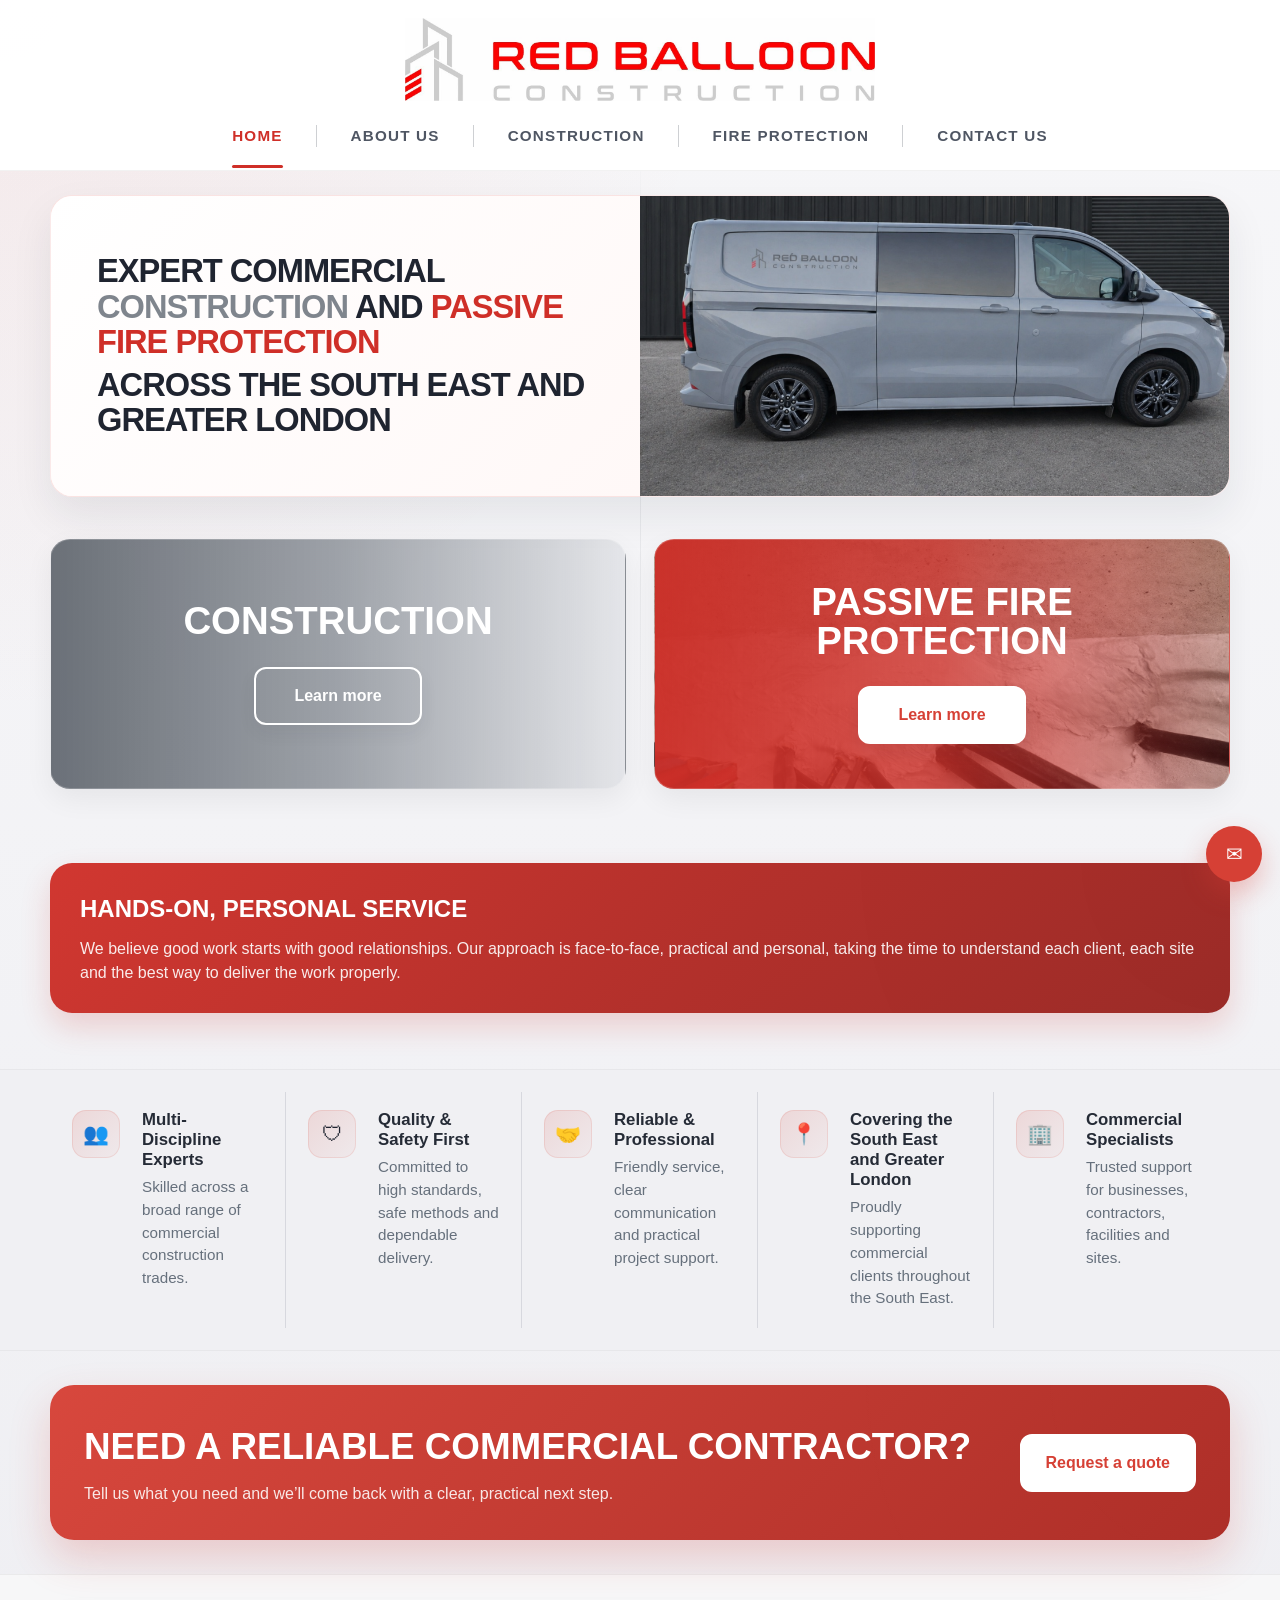
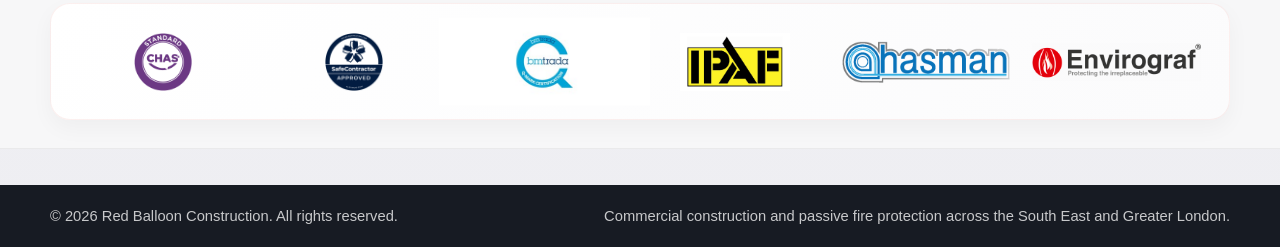
==== commit c7734c08: "Add files via upload" ====
--- a/index.html
+++ b/index.html
@@ -103,4 +103,5 @@
   <!-- Version 17 favicon update trigger -->
   <!-- v28 rebuilt full update trigger -->
   <!-- v29 van fill update trigger -->
+  <!-- v30 one hero box update trigger -->
 </body></html>
--- a/styles.css
+++ b/styles.css
@@ -781,3 +781,103 @@
     background-position: center 58% !important;
   }
 }
+
+
+/* v30: hero back into one single joined box */
+.hero-banner {
+  display: grid !important;
+  grid-template-columns: 1fr 1fr !important;
+  gap: 0 !important;
+  width: 100% !important;
+  padding: 0 !important;
+  overflow: hidden !important;
+  background:
+    linear-gradient(
+      90deg,
+      #fff8f7 0%,
+      #fff8f7 50%,
+      #ffffff 50%,
+      #ffffff 100%
+    ) !important;
+  border-radius: 22px !important;
+  border: 1px solid rgba(207,47,40,.10) !important;
+  box-shadow: 0 18px 40px rgba(31,36,48,.08) !important;
+}
+
+/* remove separate card styling from each side */
+.hero-copy,
+.hero-image {
+  box-shadow: none !important;
+  border: 0 !important;
+  border-radius: 0 !important;
+  min-height: 300px !important;
+  margin: 0 !important;
+  overflow: hidden !important;
+}
+
+.hero-copy {
+  padding: 42px 46px !important;
+  background: linear-gradient(135deg, #ffffff 0%, #fff8f7 100%) !important;
+}
+
+.hero-image {
+  background: #ffffff url('images/van.png') center 58% / cover no-repeat !important;
+}
+
+/* subtle centre divide inside the one box */
+.hero-banner::before {
+  content: "" !important;
+  display: block !important;
+  position: absolute !important;
+  top: 14% !important;
+  bottom: 14% !important;
+  left: 50% !important;
+  width: 1px !important;
+  background: linear-gradient(
+    to bottom,
+    transparent,
+    rgba(127,133,141,.16),
+    transparent
+  ) !important;
+  z-index: 1 !important;
+  pointer-events: none !important;
+}
+
+.hero-banner::after {
+  display: none !important;
+  content: none !important;
+}
+
+/* keep content above the internal divider */
+.hero-copy,
+.hero-image,
+.hero-copy h1 {
+  position: relative !important;
+  z-index: 2 !important;
+}
+
+/* keep the lower two tiles on the same total width, with their own gap */
+.tiles-grid,
+.panel-row {
+  gap: 28px !important;
+}
+
+@media (max-width: 760px) {
+  .hero-banner {
+    display: block !important;
+    background: #ffffff !important;
+  }
+
+  .hero-banner::before {
+    display: none !important;
+  }
+
+  .hero-copy,
+  .hero-image {
+    min-height: 260px !important;
+  }
+
+  .hero-copy {
+    padding: 34px 28px !important;
+  }
+}
